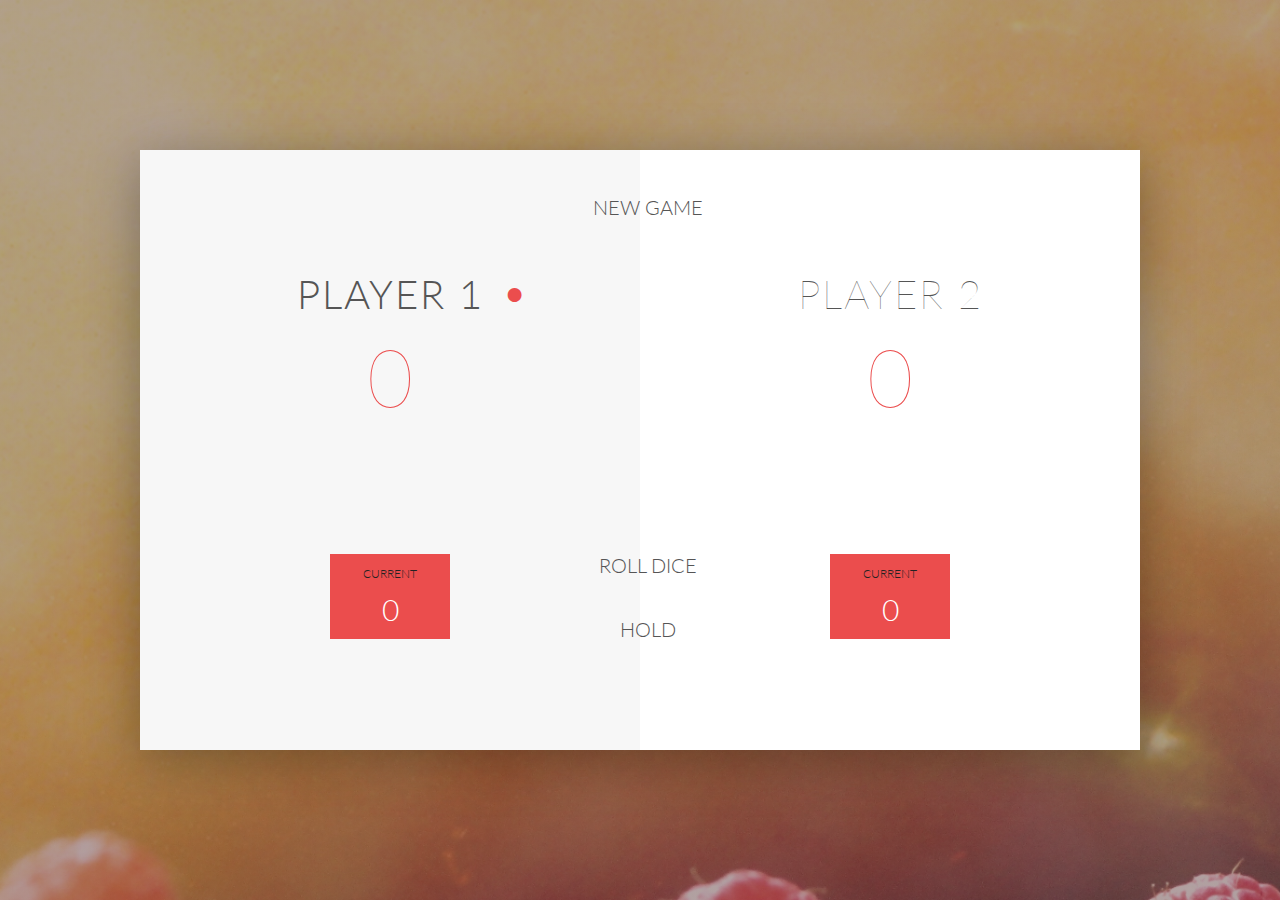
==== docs/index.html @ 2623ff4a "Add files via upload" ====
<!DOCTYPE html>
<html lang="en">
    <head>
        <meta charset="UTF-8">
        <link href="https://fonts.googleapis.com/css?family=Lato:100,300,600" rel="stylesheet" type="text/css">
        <link href="http://code.ionicframework.com/ionicons/2.0.1/css/ionicons.min.css" rel="stylesheet" type="text/css">
        <link type="text/css" rel="stylesheet" href="style.css">
        
        <title>Pig Game</title>
    </head>

    <body>
        <div class="wrapper clearfix">
            <div class="player-0-panel active">
                <div class="player-name" id="name-0">Player 1</div>
                <div class="player-score" id="score-0">43</div>
                <div class="player-current-box">
                    <div class="player-current-label">Current</div>
                    <div class="player-current-score" id="current-0">11</div>
                </div>
            </div>
            
            <div class="player-1-panel">
                <div class="player-name" id="name-1">Player 2</div>
                <div class="player-score" id="score-1">72</div>
                <div class="player-current-box">
                    <div class="player-current-label">Current</div>
                    <div class="player-current-score" id="current-1">0</div>
                </div>
            </div>
            <button class="btn-new"><i class="ion-ios-plus-outline"></i>New game</button>
            <button class="btn-roll"><i class="ion-ios-loop"></i>Roll dice</button>
            <button class="btn-hold"><i class="ion-ios-download-outline"></i>Hold</button>
            <img src="dice-5.png" alt="Dice" class="dice">
        </div>
        
        <script src="app.js"></script>
    </body>
</html>
---- docs/style.css ----
/**********************************************
*** GENERAL
**********************************************/

* {
    margin: 0;
    padding: 0;
    box-sizing: border-box;
    
}

.clearfix::after {
    content: "";
    display: table;
    clear: both;
}

body {
    background-image: linear-gradient(rgba(62, 20, 20, 0.4), rgba(62, 20, 20, 0.4)), url(back.jpg);
    background-size: cover;
    background-position: center;
    font-family: Lato;
    font-weight: 300;
    position: relative;
    height: 100vh;
    color: #555;
}

.wrapper {
    width: 1000px;
    position: absolute;
    top: 50%;
    left: 50%;
    transform: translate(-50%, -50%);
    background-color: #fff;
    box-shadow: 0px 10px 50px rgba(0, 0, 0, 0.3);
    overflow: hidden;
}

.player-0-panel,
.player-1-panel {
    width: 50%;
    float: left;
    height: 600px;
    padding: 100px;
}



/**********************************************
*** PLAYERS
**********************************************/

.player-name {
    font-size: 40px;
    text-align: center;
    text-transform: uppercase;
    letter-spacing: 2px;
    font-weight: 100;
    margin-top: 20px;
    margin-bottom: 10px;
    position: relative;
}

.player-score {
    text-align: center;
    font-size: 80px;
    font-weight: 100;
    color: #EB4D4D;
    margin-bottom: 130px;
}

.active { background-color: #f7f7f7; }
.active .player-name { font-weight: 300; }

.active .player-name::after {
    content: "\2022";
    font-size: 47px;
    position: absolute;
    color: #EB4D4D;
    top: -7px;
    right: 10px;
    
}

.player-current-box {
    background-color: #EB4D4D;
    color: #fff;
    width: 40%;
    margin: 0 auto;
    padding: 12px;
    text-align: center;
}

.player-current-label {
    text-transform: uppercase;
    margin-bottom: 10px;
    font-size: 12px;
    color: #222;
}

.player-current-score {
    font-size: 30px;
}

button {
    position: absolute;
    width: 200px;
    left: 50%;
    transform: translateX(-50%);
    color: #555;
    background: none;
    border: none;
    font-family: Lato;
    font-size: 20px;
    text-transform: uppercase;
    cursor: pointer;
    font-weight: 300;
    transition: background-color 0.3s, color 0.3s;
}

button:hover { font-weight: 600; }
button:hover i { margin-right: 20px; }

button:focus {
    outline: none;
}

i {
    color: #EB4D4D;
    display: inline-block;
    margin-right: 15px;
    font-size: 32px;
    line-height: 1;
    vertical-align: text-top;
    margin-top: -4px;
    transition: margin 0.3s;
}

.btn-new { top: 45px;}
.btn-roll { top: 403px;}
.btn-hold { top: 467px;}

.dice {
    position: absolute;
    left: 50%;
    top: 178px;
    transform: translateX(-50%);
    height: 100px;
    box-shadow: 0px 10px 60px rgba(0, 0, 0, 0.10);
}

.winner { background-color: #f7f7f7; }
.winner .player-name { font-weight: 300; color: #EB4D4D; }
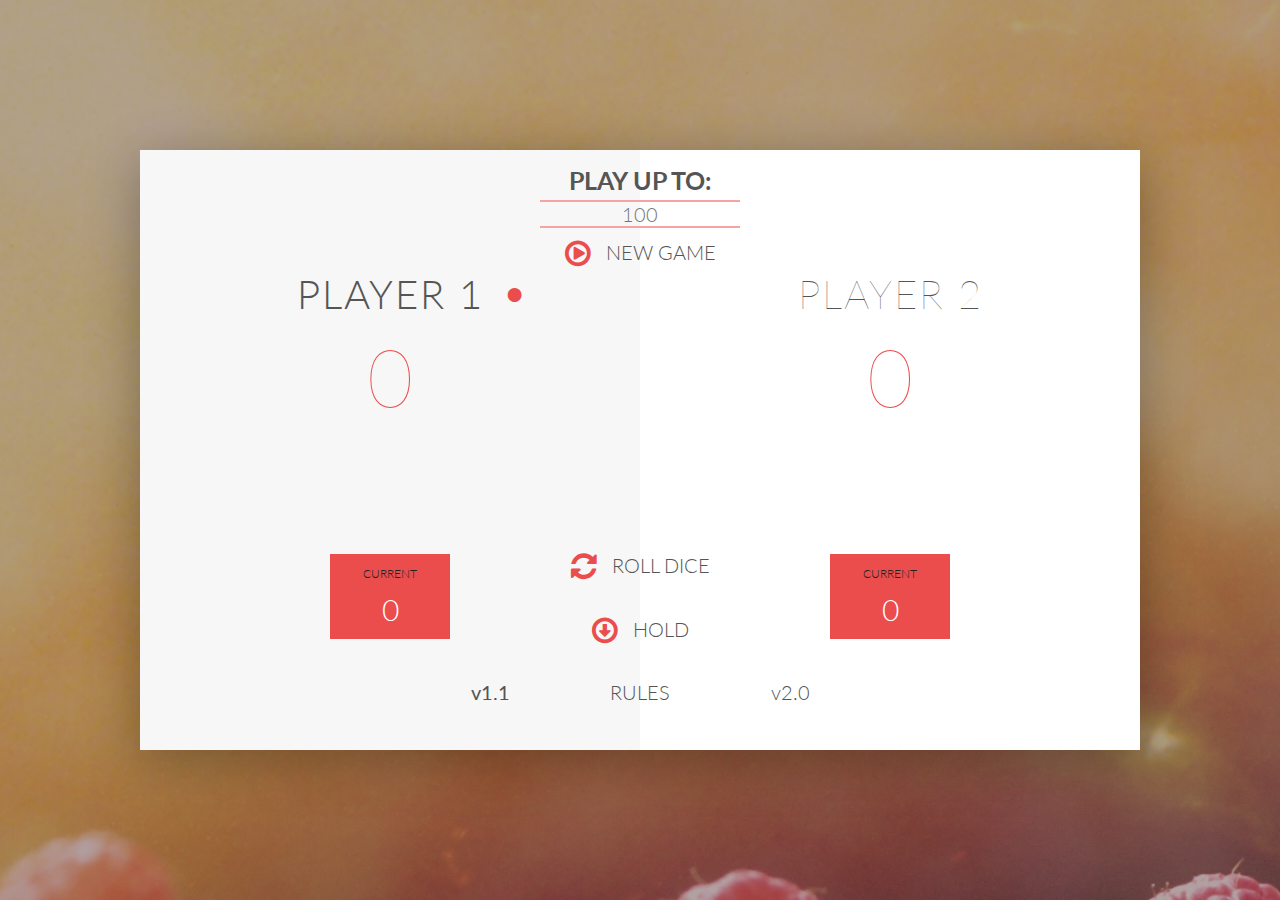
==== commit 46cb273f: "Update index.html" ====
--- a/docs/index.html
+++ b/docs/index.html
@@ -4,6 +4,7 @@
         <meta charset="UTF-8">
         <link href="https://fonts.googleapis.com/css?family=Lato:100,300,600" rel="stylesheet" type="text/css">
         <link href="http://code.ionicframework.com/ionicons/2.0.1/css/ionicons.min.css" rel="stylesheet" type="text/css">
+        <link rel="stylesheet" href="css/font-awesome.min.css">
         <link type="text/css" rel="stylesheet" href="style.css">
         
         <title>Pig Game</title>
@@ -13,27 +14,58 @@
         <div class="wrapper clearfix">
             <div class="player-0-panel active">
                 <div class="player-name" id="name-0">Player 1</div>
-                <div class="player-score" id="score-0">43</div>
+                <div class="player-score" id="score-0">0</div>
                 <div class="player-current-box">
                     <div class="player-current-label">Current</div>
-                    <div class="player-current-score" id="current-0">11</div>
+                    <div class="player-current-score" id="current-0">0</div>
                 </div>
             </div>
             
             <div class="player-1-panel">
                 <div class="player-name" id="name-1">Player 2</div>
-                <div class="player-score" id="score-1">72</div>
+                <div class="player-score" id="score-1">0</div>
                 <div class="player-current-box">
                     <div class="player-current-label">Current</div>
                     <div class="player-current-score" id="current-1">0</div>
                 </div>
             </div>
-            <button class="btn-new"><i class="ion-ios-plus-outline"></i>New game</button>
-            <button class="btn-roll"><i class="ion-ios-loop"></i>Roll dice</button>
-            <button class="btn-hold"><i class="ion-ios-download-outline"></i>Hold</button>
-            <img src="dice-5.png" alt="Dice" class="dice">
+            <div class="play">Play up to:</div>
+            <input type="text" class="input" placeholder="100">
+            <button class="btn-new btn-stop" id="btn-new"><i class="btn fa fa-play-circle-o fa-1x" aria-hidden="true"></i>New game</button>
+            <button class="btn-roll btn-stop"><i class="btn fa fa-refresh fa-1x" aria-hidden="true"></i>Roll dice</button>
+            <button class="btn-hold btn-stop"><i class="btn fa fa-arrow-circle-o-down fa-1x" aria-hidden="true"></i></i>Hold</button>
+            
+            <img src="images/dice-5.png" alt="Dice" class="dice" id="dice">
+        <button class="version v1"><a href="index.html" title="Version 1"><b>v1.1</b></a></button>
+            <button class="btn-rules">Rules</button>
+            <button class="version v2" disabled><a href="index2.html" title="Version 1">v2.0</a></button>
         </div>
-        
+    
+        <div class="alert">
+            <p>Ooops!!!</p>
+        </div>
+
+        <div class="rules">
+            <table>
+                <tr>
+                    <td id="ord"><p><b>1.</td><td></b> The game has 2 players, playing in rounds.</p></td>
+                </tr>
+                <tr>
+                    <td id="ord"><p><b>2.</td><td></b> In each turn, a player rolls a dice as many times as he whishes.</p></td>
+                </tr>
+                <tr>
+                    <td id="ord"><p><b>3.</td><td></b> Each result get added to his round score but, if the player rolls a 1 or two 6 in a row, all his round score gets lost. After that, it's the next player's turn.</p></td>
+                </tr>
+                <tr>
+                    <td id="ord"><p><b>4.</td><td></b> The player can choose to 'Hold', which means that his round score gets added to his global score. After that, it's the next player's turn.</p></td>
+                </tr>
+                <tr>
+                    <td id="ord"><p><b>5.</td><td></b> The first player to reach number of points, which is in input, on global score wins the game.</p></td>
+                </tr>
+            </table>
+            <button class="close"><i class="fa fa-times" aria-hidden="true"></i></button>
+        </div>
+
         <script src="app.js"></script>
     </body>
-</html>+</html>
--- a/docs/style.css
+++ b/docs/style.css
@@ -16,7 +16,7 @@
 }
 
 body {
-    background-image: linear-gradient(rgba(62, 20, 20, 0.4), rgba(62, 20, 20, 0.4)), url(back.jpg);
+    background-image: linear-gradient(rgba(62, 20, 20, 0.4), rgba(62, 20, 20, 0.4)), url(images/back.jpg);
     background-size: cover;
     background-position: center;
     font-family: Lato;
@@ -24,10 +24,12 @@
     position: relative;
     height: 100vh;
     color: #555;
+    min-width: 865px;
 }
 
 .wrapper {
     width: 1000px;
+    max-width:100%;
     position: absolute;
     top: 50%;
     left: 50%;
@@ -72,6 +74,7 @@
 
 .active { background-color: #f7f7f7; }
 .active .player-name { font-weight: 300; }
+.active .two-ones { font-weight: 600; }
 
 .active .player-name::after {
     content: "\2022";
@@ -120,35 +123,168 @@
 }
 
 button:hover { font-weight: 600; }
-button:hover i { margin-right: 20px; }
+button:hover i.btn { margin-right: 20px; }
 
 button:focus {
     outline: none;
 }
 
-i {
+i.btn {
     color: #EB4D4D;
     display: inline-block;
     margin-right: 15px;
     font-size: 32px;
     line-height: 1;
     vertical-align: text-top;
-    margin-top: -4px;
+    margin-top: -2px;
     transition: margin 0.3s;
 }
 
-.btn-new { top: 45px;}
+i.fa-1x {
+    font-size: 1.5em;
+}
+
+.input {top: 50px;
+        position: absolute;
+        width: 200px;
+        left: 50%;
+        transform: translateX(-50%);
+        color: #555;
+        background: none;
+        border: 2px solid #f5a3a3;
+        border-left: none;
+        border-right: none;
+        font-family: Lato;
+        font-size: 20px;
+        text-transform: uppercase;
+        text-align: center;
+        font-weight: 300;
+        transition: background-color 0.3s, color 0.3s}
+.play { top: 15px;
+        font-weight: bold;
+        position: absolute;
+        width: 200px;
+        left: 50%;
+        transform: translateX(-50%);
+        color: #555;
+        background: none;
+        font-family: Lato;
+        font-size: 25px;
+        text-transform: uppercase;
+        text-align: center;}
+.btn-new { top: 90px;}
 .btn-roll { top: 403px;}
 .btn-hold { top: 467px;}
 
-.dice {
-    position: absolute;
-    left: 50%;
-    top: 178px;
+.dice, .dice1 {
+    position: absolute;
+    left: 50%;
     transform: translateX(-50%);
     height: 100px;
     box-shadow: 0px 10px 60px rgba(0, 0, 0, 0.10);
 }
+#dice {
+    top: 178px;
+}
+.dice {
+    top: 138px;
+}
+.dice1 {
+    top: 248px;
+}
 
 .winner { background-color: #f7f7f7; }
-.winner .player-name { font-weight: 300; color: #EB4D4D; }+.winner .player-name { font-weight: 300; color: #EB4D4D; }
+
+.btn-stop:disabled {
+    color: #EB4D4D;
+    text-decoration: line-through;
+}
+button#btn-new:disabled {
+    color: #555;
+    text-decoration: none;
+}
+.alert {
+    background: white;
+    border: 5px solid #EB4D4D;
+    border-radius: 18px / 30px;
+    font-size: 50px;
+    font-family: Lato;
+    font-weight: 600;
+    position: absolute;
+    display: none;
+    top: 10%;
+    left: 50%;
+    transform: translateX(-50%);
+    padding: 20px;
+
+}
+
+.version {
+    position: absolute;
+    width: 150px;
+    left: 50%;
+    color: #555;
+    background: none;
+    border: none;
+    font-family: Lato;
+    font-size: 20px;
+    text-transform: lowercase;
+    cursor: pointer;
+    font-weight: 300;
+    transition: background-color 0.3s, color 0.3s;
+    top: 530px;
+}
+
+.v1 {
+    transform: translateX(-150%);
+}
+.v2 {
+    transform: translateX(+50%);
+}
+
+a {
+    font-family: Lato;
+    color: #555;
+    text-decoration: none;
+}
+
+.btn-rules {
+    top: 530px;
+}
+.close {
+    top: 6px;
+    left: 97%;
+    width: 25px;
+    height: 25px;
+    text-align: center;
+    color: #EB4D4D;
+}
+button:hover i.fa-times {
+    font-size: 1.5em;
+    transition: 0.3s;
+}
+i.fa-times {
+    position: absolute;
+    top: 50%;
+    left: 50%;
+    transform: translate(-50%,-50%);
+}
+.rules {
+    background: white;
+    border: 3px solid #EB4D4D;
+    border-radius: 18px / 30px;
+    font-size: 20px;
+    font-family: Lato;
+    font-weight: 300;
+    position: absolute;
+    display: none;
+    top: 10%;
+    left: 50%;
+    transform: translateX(-50%);
+    display: none;
+    padding: 20px;
+}
+#ord {
+    vertical-align: top;
+}